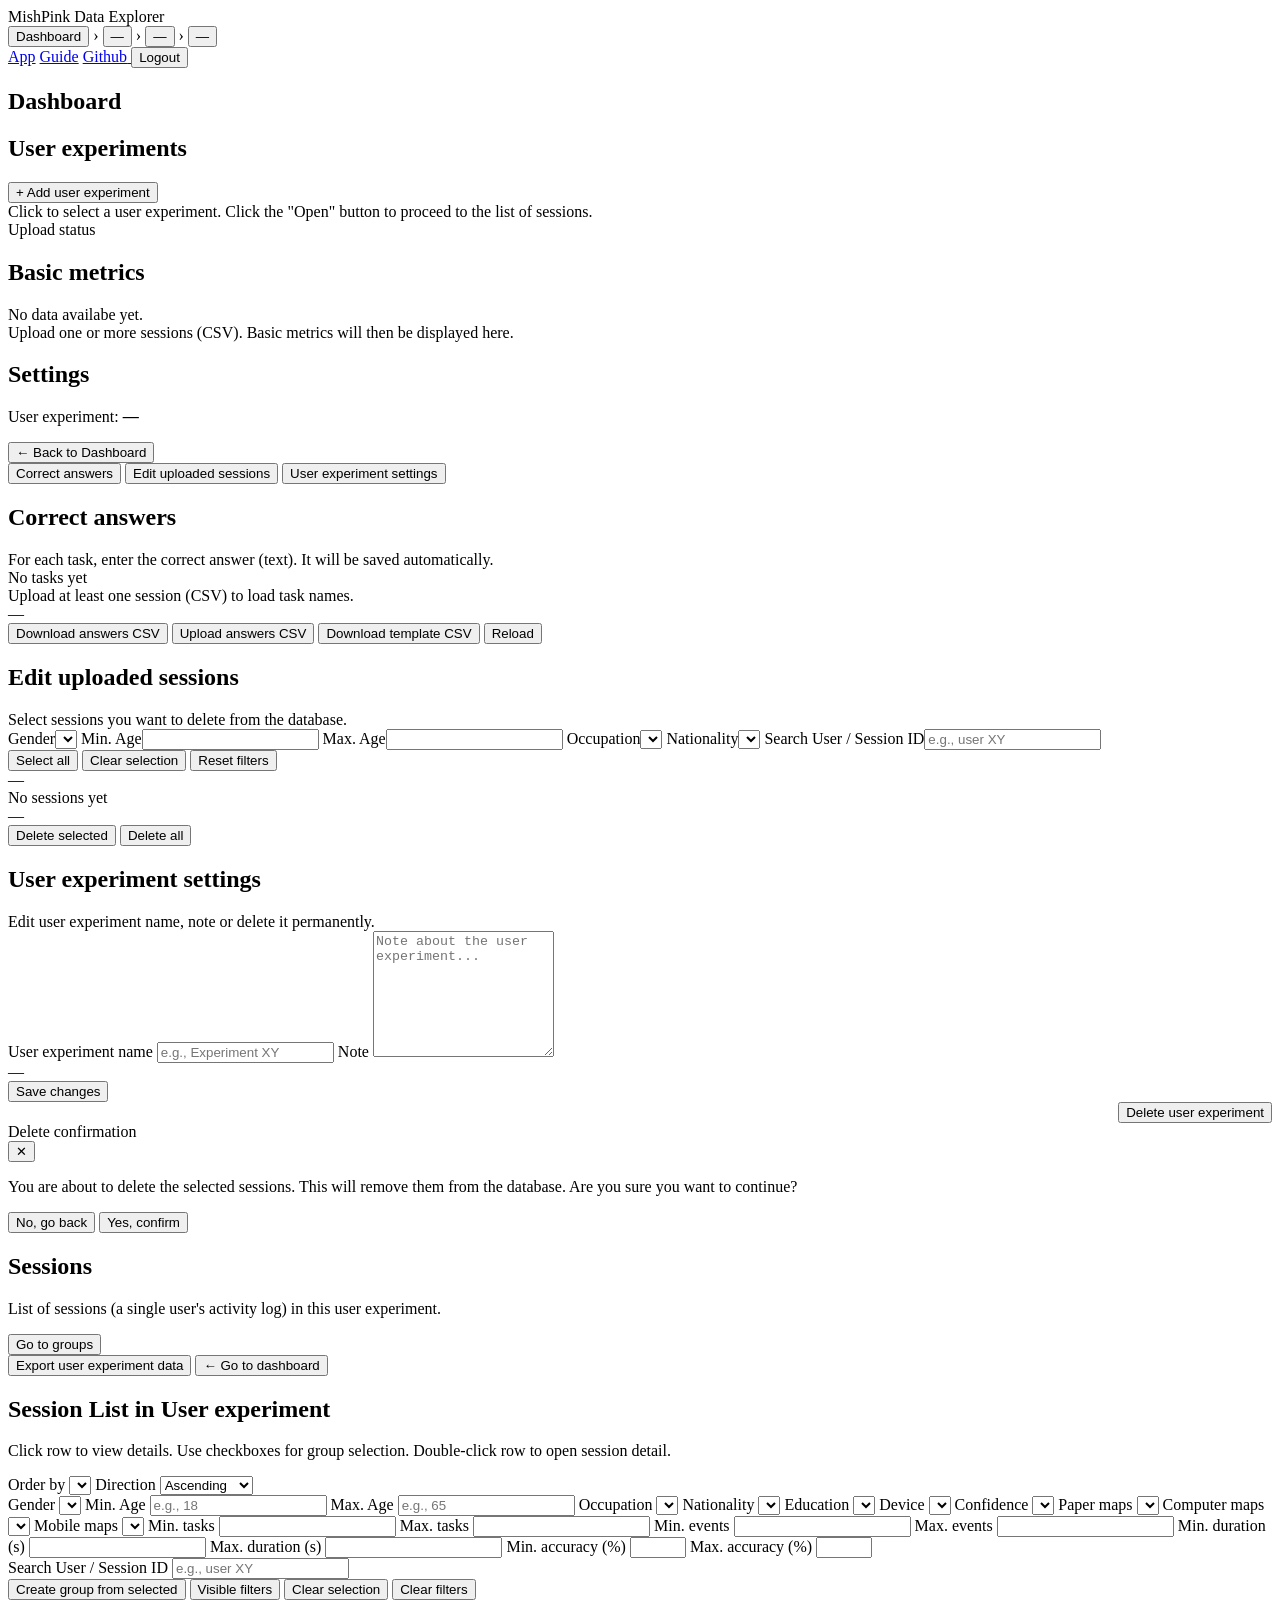
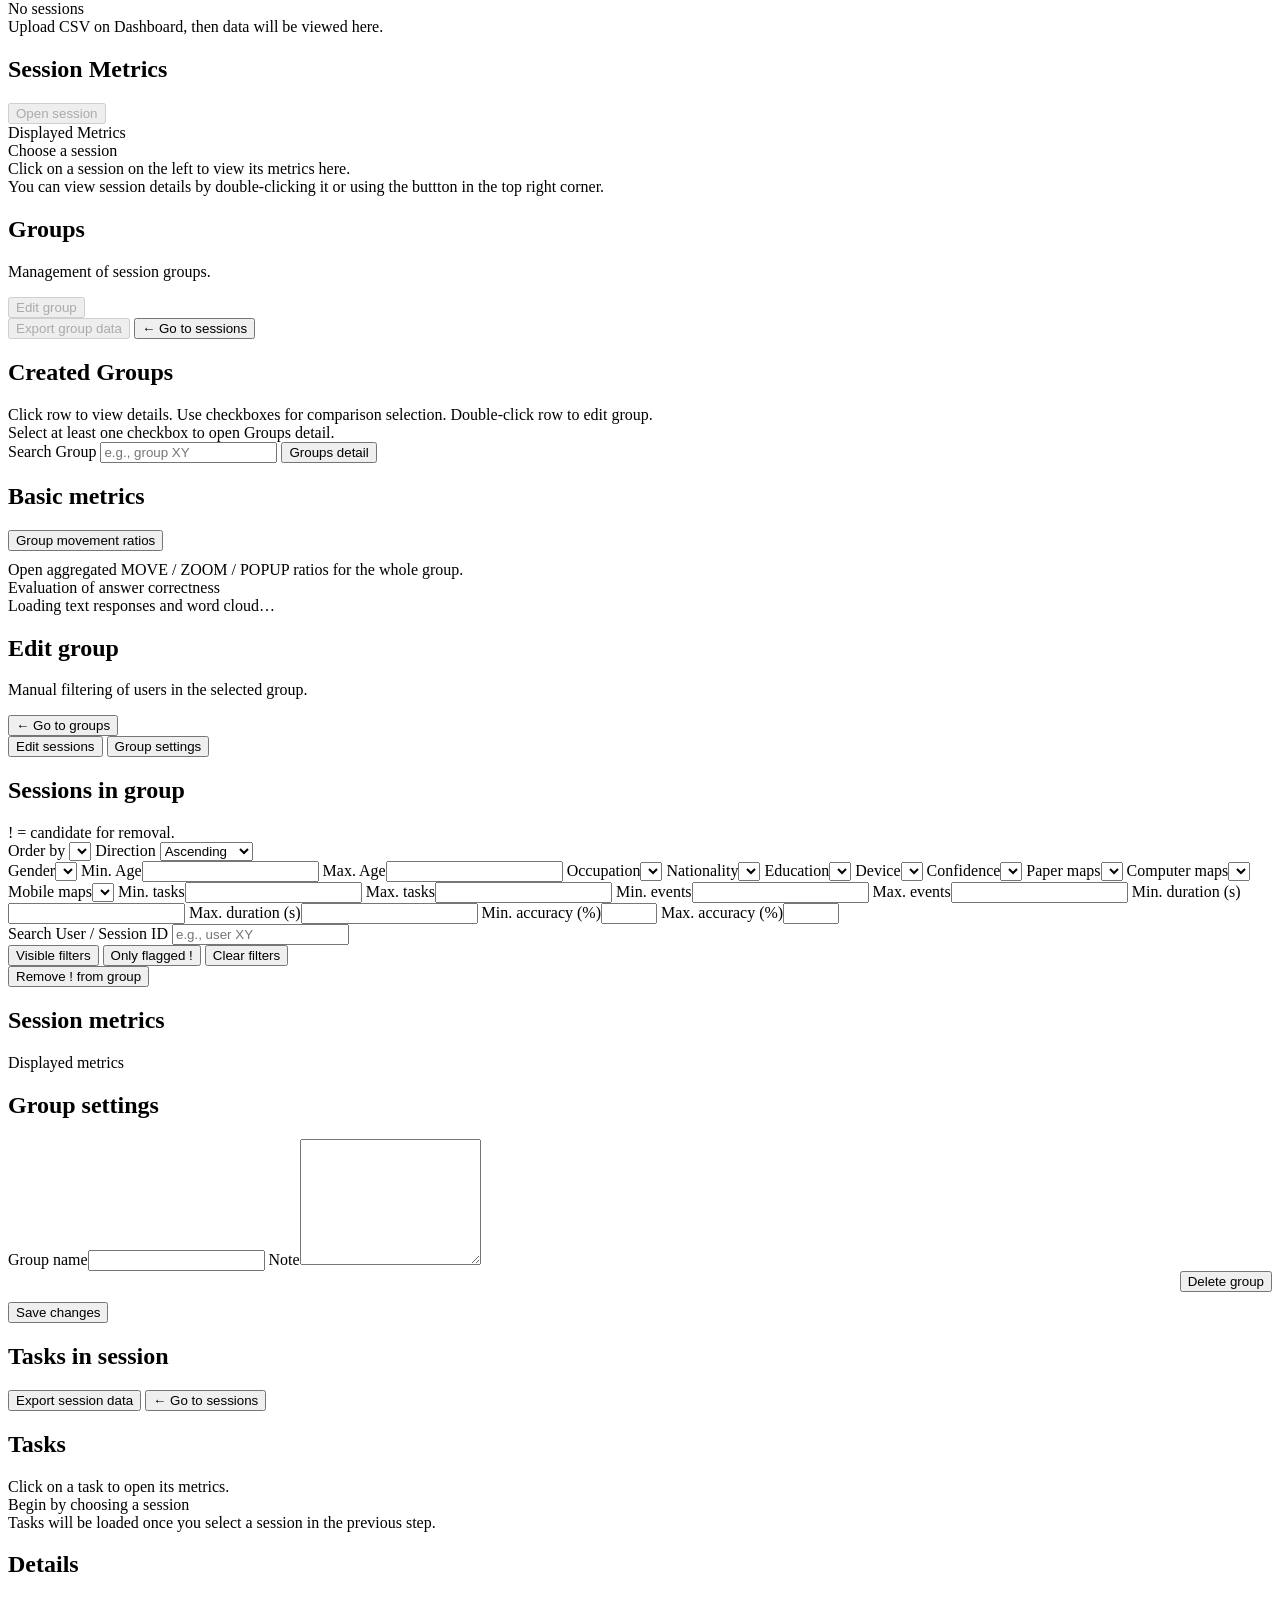
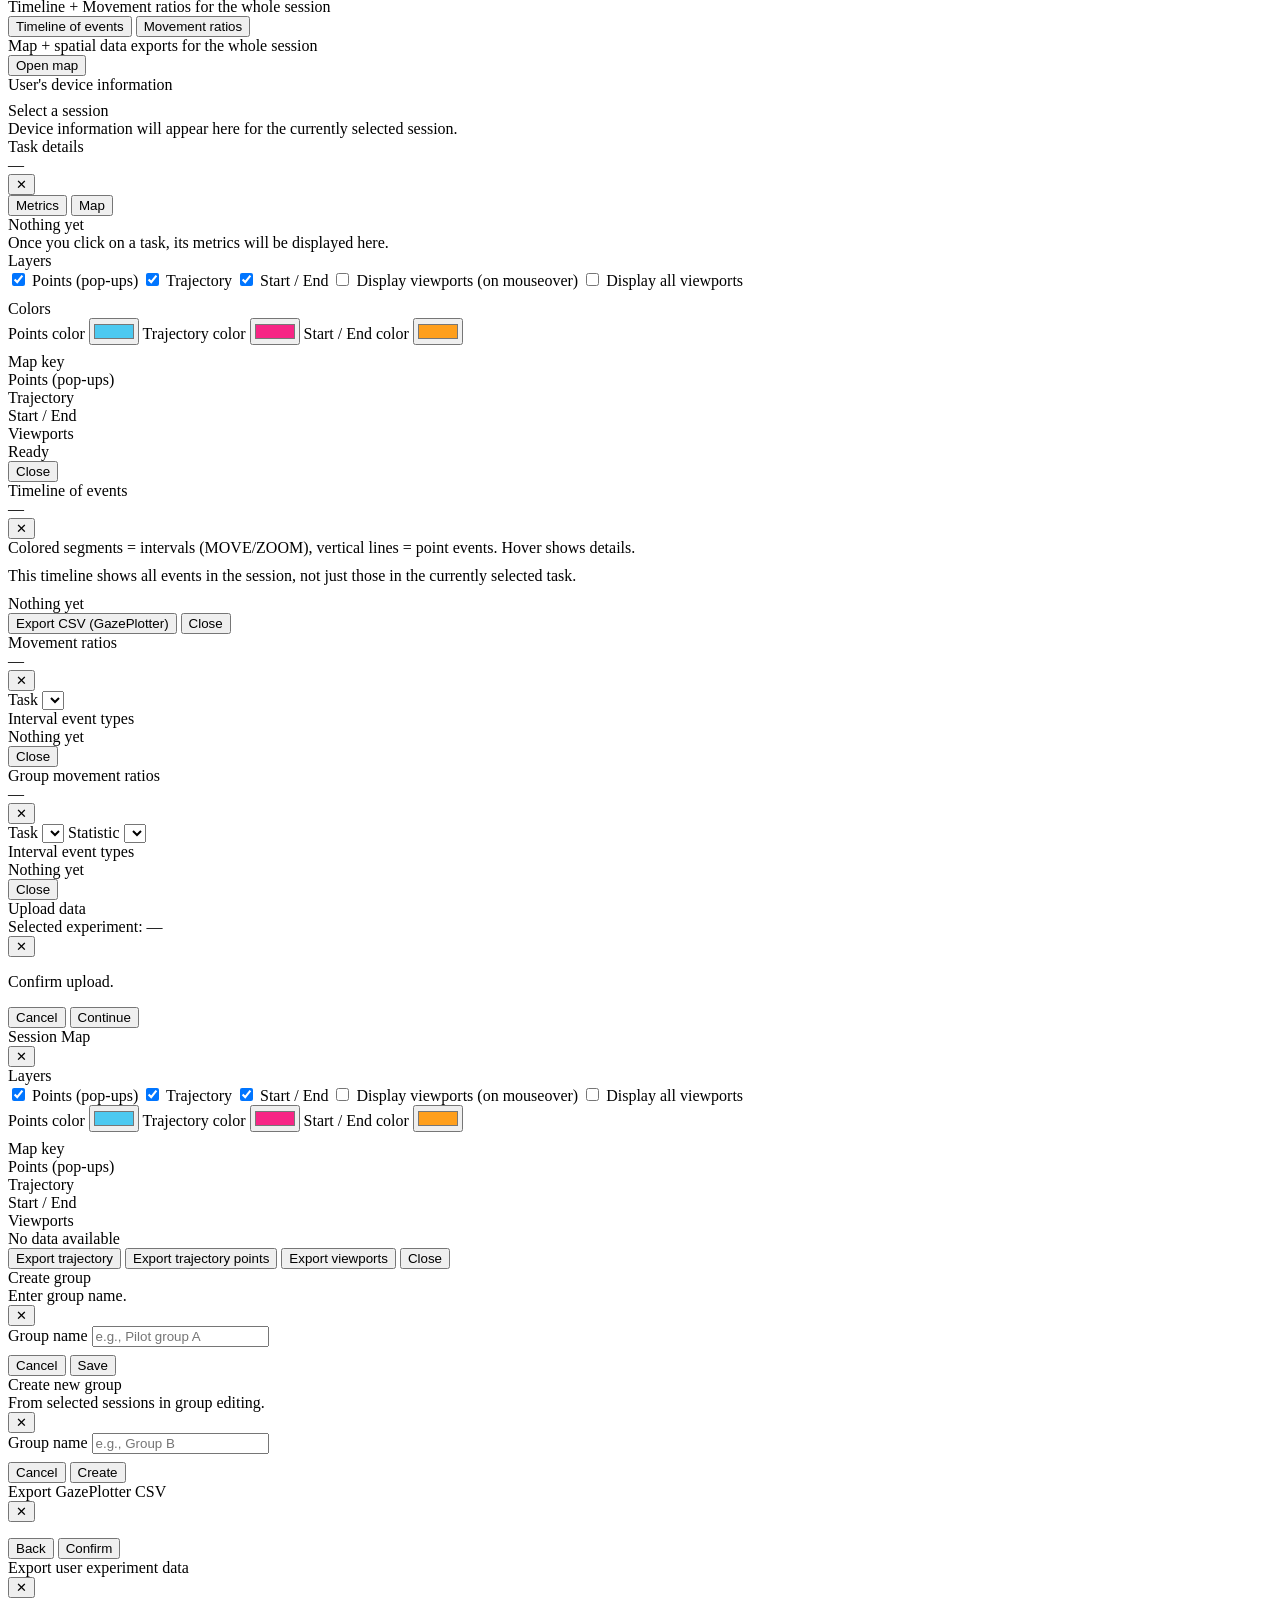
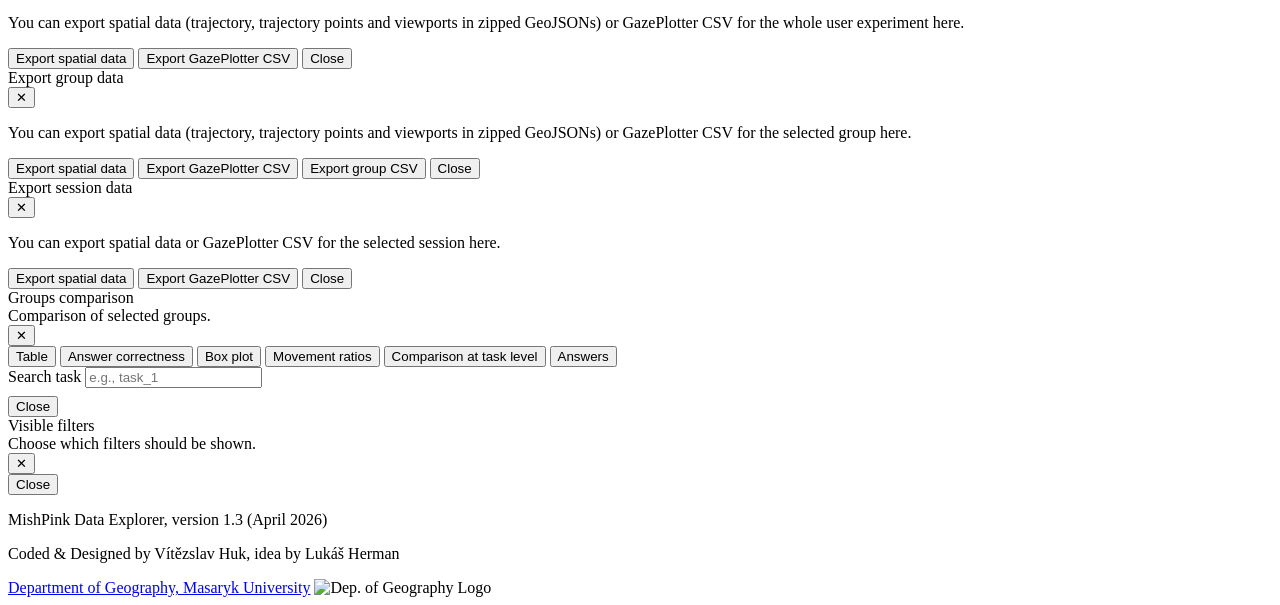
==== web/index.html @ 2d073a19 "`Added guide page and updated topbar links`" ====
<!doctype html>
<html lang="en">

<head>
  <meta charset="utf-8" />
  <meta name="viewport" content="width=device-width,initial-scale=1" />
  <title>MishPink Data Explorer</title>
  <link rel="stylesheet" href="/static/styles.css" />
  <link rel="stylesheet" href="https://unpkg.com/leaflet@1.9.4/dist/leaflet.css"
    integrity="sha256-p4NxAoJBhIIN+hmNHrzRCf9tD/miZyoHS5obTRR9BMY=" crossorigin="" />
</head>

<body>
  <div class="app">

    <!-- HEADER -->
    <header class="topbar">
      <div class="topbar-left">
        <div class="brand">
          <span class="brand-dot"></span>
          MishPink Data Explorer
        </div>

        <div class="breadcrumb" aria-label="Breadcrumb">
          <button class="crumb crumb-btn" id="crumb-root" type="button">Dashboard</button>
          <span class="crumb-sep hidden" id="crumb-test-sep">›</span>
          <button class="crumb crumb-btn hidden" id="crumb-test" type="button">—</button>
          <span class="crumb-sep hidden" id="crumb-section-sep">›</span>
          <button class="crumb crumb-btn hidden" id="crumb-section" type="button">—</button>
          <span class="crumb-sep hidden" id="crumb-detail-sep">›</span>
          <button class="crumb crumb-btn hidden" id="crumb-detail" type="button">—</button>
        </div>
      </div>

      <nav class="topbar-right" aria-label="Primary navigation">
        <a class="btn btn-ghost topbar-link is-active" href="/" aria-current="page">App</a>
        <a class="btn btn-ghost topbar-link" href="/guide/introduction">Guide</a>
        <a class="btn btn-ghost topbar-link topbar-github-link" href="https://github.com/" target="_blank" rel="noopener noreferrer" aria-label="Open GitHub">
          <img class="github-icon" src="/static/github-mark.png" alt="" aria-hidden="true" onerror="this.style.display='none'" />
          <span>Github</span>
        </a>
        <button class="btn btn-ghost" id="logoutBtn" type="button" data-tooltip="Log out of the application">
          Logout
        </button>
      </nav>
    </header>
    
    <div id="appMessage" class="app-message hidden" role="status" aria-live="polite"></div>

    <!-- MAIN -->
    <main class="main">

      <!-- PAGE 1: DASHBOARD -->
      <section class="page" id="view-dashboard">
        <div class="page-head">
          <div>
            <h1>Dashboard</h1>
            <p class="muted">
              
            </p>
          </div>
        </div>

        <div class="layout-2">
          <!-- LEFT: TEST LIST -->
          <section class="card dashboard-tests-card">
            <div class="card-head">
              <div class="row" style="align-items:center;">
                <h2>User experiments</h2>
                <button class="btn btn" id="addTestBtn" type="button" data-tooltip="Creates a new user experiment">+ Add user experiment</button>
              </div>
              <div class="muted small">Click to select a user experiment. Click the "Open" button to proceed to the list of sessions.</div>
            </div>

            <div class="list" id="testsList"></div>
            <input id="bulkCsvInput" type="file" accept=".csv" hidden />

            <div class="dashboard-status-divider" aria-hidden="true"></div>
            <div class="upload-status-block">
              <div class="muted small upload-status-title hidden" id="uploadStatusTitle">Upload status</div>
              <div id="uploadStatus" class="muted small hidden"></div>
            </div>
          </section>

          <!-- Basic metrics -->
          <section class="card">
            <div class="card-head">
              <h2>Basic metrics</h2>
              <div class="muted small">
              </div>
            </div>

            <div class="metrics" id="testAggMetrics">
              <div class="empty">
                <div class="empty-title">No data availabe yet.</div>
                <div class="muted small">
                  Upload one or more sessions (CSV). Basic metrics will then be displayed here.
                </div>
              </div>
            </div>
          </section>
        </div>
      </section>

      <!-- PAGE: SETTINGS -->
      <section class="page hidden" id="view-settings">
        <div class="page-head">
          <div>
            <h1>Settings</h1>
            <p class="muted">
              User experiment: <b id="settingsTestName">—</b>
            </p>
          </div>
          <div class="page-actions">
            <button class="btn btn-ghost" id="backFromSettingsBtn" type="button">← Back to Dashboard</button>
          </div>
        </div>

        <section class="card settings-card">
          <div class="tab-row" id="settingsTabs" role="tablist" aria-label="Nastavení testu">
            <button class="tab-btn is-active" type="button" role="tab" data-tab="answers" aria-selected="true" data-tooltip="Set correct answers for tasks in this experiment">Correct answers</button>
            <button class="tab-btn" type="button" role="tab" data-tab="sessions" aria-selected="false" data-tooltip="Edit sessions in this experiment">Edit uploaded sessions</button>
            <button class="tab-btn" type="button" role="tab" data-tab="user-test" aria-selected="false" data-tooltip="You can rename or delete the experiment here">User experiment settings</button>
          </div>

          <!-- TAB: CORRECT ANSWERS -->
          <section class="tab-panel settings-answers-panel" data-panel="answers">
            <div class="card-head">
              <h2>Correct answers</h2>
              <div class="muted small">
                For each task, enter the correct answer (text). It will be saved automatically.
              </div>
            </div>

          <div class="list" id="settingsTasksList">
              <div class="empty">
                <div class="empty-title">No tasks yet</div>
                <div class="muted small">Upload at least one session (CSV) to load task names.</div>
              </div>
            </div>

            <div class="card-foot foot-split">
              <div class="muted small" id="settingsStatus">—</div>
              <div class="row" style="gap:8px;">
                <button class="btn btn-ghost" id="settingsDownloadAnswersCsvBtn" type="button" data-tooltip="Download correct answers as a CSV file">Download answers CSV</button>
                <button class="btn btn-ghost" id="settingsUploadAnswersCsvBtn" type="button" data-tooltip="Upload correct answers from a CSV file">Upload answers CSV</button>
                <button class="btn btn-ghost" id="settingsDownloadTemplateCsvBtn" type="button" data-tooltip="Download a template CSV file for correct answers">Download template CSV</button>
                <button class="btn btn-ghost" id="settingsReloadBtn" type="button" data-tooltip="Reload correct answers">Reload</button>
              </div>
            </div>
            <input id="settingsAnswersCsvInput" type="file" accept=".csv" hidden />
          </section>
          
          <!-- TAB: UPLOADED SESSIONS -->
          <section class="tab-panel hidden settings-sessions-panel" data-panel="sessions">
            <div class="card-head">
              <h2>Edit uploaded sessions</h2>
              <div class="muted small">Select sessions you want to delete from the database.</div>
              <div class="filter-panel">
                <div class="filter-grid">
                  <label class="filter-field"><span>Gender</span><select id="settingsSessionFilterGender"></select></label>
                  <label class="filter-field"><span>Min. Age</span><input id="settingsSessionFilterAgeMin" type="number" inputmode="numeric" min="0" /></label>
                  <label class="filter-field"><span>Max. Age</span><input id="settingsSessionFilterAgeMax" type="number" inputmode="numeric" min="0" /></label>
                  <label class="filter-field"><span>Occupation</span><select id="settingsSessionFilterOccupation"></select></label>
                  <label class="filter-field"><span>Nationality</span><select id="settingsSessionFilterNationality"></select></label>
                  <label class="filter-field"><span>Search User / Session ID</span><input id="settingsSessionFilterUserId" type="text" placeholder="e.g., user XY" /></label>
                </div>
                <div class="filter-actions">
                  <button class="btn btn-ghost" id="settingsSelectAllFilteredBtn" type="button">Select all</button>
                  <button class="btn btn-ghost" id="settingsClearSelectionBtn" type="button">Clear selection</button>
                  <button class="btn btn-ghost" id="settingsClearFiltersBtn" type="button">Reset filters</button>
                </div>
                <div class="muted small" id="settingsSessionFilterSummary">—</div>
              </div>
            </div>

            <div class="list" id="settingsSessionsList">
              <div class="empty"><div class="empty-title">No sessions yet</div></div>
            </div>

            <div class="card-foot foot-split">
              <div class="muted small" id="settingsSessionStatus">—</div>
              <div class="row" style="gap:8px;">
                <button class="btn btn-danger" id="settingsDeleteSelectedBtn" type="button">Delete selected</button>
                <button class="btn btn-danger" id="settingsDeleteAllBtn" type="button">Delete all</button>
              </div>
            </div>
          </section>
          
          <!-- TAB: ACTUAL SETTINGS -->
          <section class="tab-panel hidden" data-panel="user-test">
            <div class="card-head">
              <h2>User experiment settings</h2>
              <div class="muted small">Edit user experiment name, note or delete it permanently.</div>
            </div>

            <div class="filter-panel">
              <label class="filter-field">
                <span>User experiment name</span>
                <input id="settingsUserTestNameInput" type="text" placeholder="e.g., Experiment XY" />
              </label>
              <label class="filter-field">
                <span>Note</span>
                <textarea id="settingsUserTestNoteInput" class="text-area-input" rows="8" placeholder="Note about the user experiment..."></textarea>
              </label>
            </div>

            <div class="card-foot foot-split">
              <div class="muted small" id="settingsUserTestStatus">—</div>
              <button class="btn" id="settingsSaveUserTestBtn" type="button">Save changes</button>
            </div>

            <div class="card-foot" style="display:flex; justify-content:flex-end;">
              <button class="btn btn-danger" id="settingsDeleteUserTestBtn" type="button" data-tooltip="Permanently deletes this experiment">Delete user experiment</button>
            </div>
          </section>

        </section>
      </section>
      
      <div class="modal hidden" id="settingsDeleteConfirmModal" role="dialog" aria-modal="true" aria-labelledby="settingsDeleteConfirmTitle">
        <div class="modal-backdrop" id="settingsDeleteConfirmBackdrop"></div>
        <div class="modal-card">
          <div class="modal-head">
            <div>
              <div class="modal-title" id="settingsDeleteConfirmTitle">Delete confirmation</div>
            </div>
            <button class="btn btn-ghost" id="settingsDeleteConfirmCloseBtn" type="button">✕</button>
          </div>
          <div class="modal-body">
            <p id="settingsDeleteConfirmText">You are about to delete the selected sessions. This will remove them from the database. Are you sure you want to continue?</p>
          </div>
          <div class="modal-foot">
            <button class="btn btn-ghost" id="settingsDeleteConfirmCancelBtn" type="button">No, go back</button>
            <button class="btn btn-danger" id="settingsDeleteConfirmOkBtn" type="button">Yes, confirm</button>
          </div>
        </div>
      </div>

      <!-- PAGE 2: SESSIONS -->
      <section class="page hidden" id="view-individual">
        <div class="page-head">
          <div>
            <h1>Sessions</h1>
            <p class="muted">
              List of sessions (a single user's activity log) in this user experiment.
            </p>
          </div>
          
          <div class="page-actions page-actions-split">
            <div class="page-actions-group page-actions-group-primary">
              <button class="btn" id="openGroupsBtn" type="button">Go to groups</button>
            </div>
            <div class="page-actions-group page-actions-group-ghost">
              <button class="btn btn-ghost" id="openTestExportModalBtn" type="button" data-tooltip="Export spatial data or GazePlotter CSV">Export user experiment data</button>
              <button class="btn btn-ghost" id="backToTestsBtn" type="button" data-tooltip="Back to dashboard">← Go to dashboard</button>
            </div> 
          </div>
        </div>

        <div class="layout-2">

          <!-- LEFT PANEL: SESSIONS LIST -->
          <section class="card">
            <div class="card-head">
              <h2>Session List in User experiment</h2>
              <p class="muted">Click row to view details. Use checkboxes for group selection. Double-click row to open session detail.</p>
              <div class="muted small"></div>
              <div class="filter-panel">
                <div class="filter-actions">
                  <label class="filter-field" style="min-width:240px;">
                    <span>Order by</span>
                    <select id="sessionSortKey"></select>
                  </label>
                  <label class="filter-field" style="min-width:140px;">
                    <span>Direction</span>
                    <select id="sessionSortDirection">
                      <option value="asc">Ascending</option>
                      <option value="desc">Descending</option>
                    </select>
                  </label>
                </div>
                <div class="filter-grid">
                  <label class="filter-field" data-filter-key="gender">
                    <span>Gender</span>
                    <select id="sessionFilterGender"></select>
                  </label>
                  <label class="filter-field" data-filter-key="ageMin">
                    <span>Min. Age</span>
                    <input id="sessionFilterAgeMin" type="number" inputmode="numeric" min="0" placeholder="e.g., 18" />
                  </label>
                  <label class="filter-field" data-filter-key="ageMax">
                    <span>Max. Age</span>
                    <input id="sessionFilterAgeMax" type="number" inputmode="numeric" min="0" placeholder="e.g., 65" />
                  </label>
                  <label class="filter-field" data-filter-key="occupation">
                    <span>Occupation</span>
                    <select id="sessionFilterOccupation"></select>
                  </label>
                  <label class="filter-field" data-filter-key="nationality">
                    <span>Nationality</span>
                    <select id="sessionFilterNationality"></select>
                  </label>
                  <label class="filter-field" data-filter-key="education">
                    <span>Education</span>
                    <select id="sessionFilterEducation"></select>
                  </label>
                  <label class="filter-field" data-filter-key="device">
                    <span>Device</span>
                    <select id="sessionFilterDevice"></select>
                  </label>
                  <label class="filter-field" data-filter-key="confidence">
                    <span>Confidence</span>
                    <select id="sessionFilterConfidence"></select>
                  </label>
                  <label class="filter-field" data-filter-key="paper_maps">
                    <span>Paper maps</span>
                    <select id="sessionFilterPaperMaps"></select>
                  </label>
                  <label class="filter-field" data-filter-key="computer_maps">
                    <span>Computer maps</span>
                    <select id="sessionFilterComputerMaps"></select>
                  </label>
                  <label class="filter-field" data-filter-key="mobile_maps">
                    <span>Mobile maps</span>
                    <select id="sessionFilterMobileMaps"></select>
                  </label>
                  <label class="filter-field" data-filter-key="tasksMin">
                    <span>Min. tasks</span>
                    <input id="sessionFilterTasksMin" type="number" min="0" inputmode="numeric" />
                  </label>
                  <label class="filter-field" data-filter-key="tasksMax">
                    <span>Max. tasks</span>
                    <input id="sessionFilterTasksMax" type="number" min="0" inputmode="numeric" />
                  </label>
                  <label class="filter-field" data-filter-key="eventsMin">
                    <span>Min. events</span>
                    <input id="sessionFilterEventsMin" type="number" min="0" inputmode="numeric" />
                  </label>
                  <label class="filter-field" data-filter-key="eventsMax">
                    <span>Max. events</span>
                    <input id="sessionFilterEventsMax" type="number" min="0" inputmode="numeric" />
                  </label>
                  <label class="filter-field" data-filter-key="durationMin">
                    <span>Min. duration (s)</span>
                    <input id="sessionFilterDurationMin" type="number" min="0" inputmode="numeric" />
                  </label>
                  <label class="filter-field" data-filter-key="durationMax">
                    <span>Max. duration (s)</span>
                    <input id="sessionFilterDurationMax" type="number" min="0" inputmode="numeric" />
                  </label>
                  <label class="filter-field" data-filter-key="accuracyMin">
                    <span>Min. accuracy (%)</span>
                    <input id="sessionFilterAccuracyMin" type="number" min="0" max="100" inputmode="numeric" />
                  </label>
                  <label class="filter-field" data-filter-key="accuracyMax">
                    <span>Max. accuracy (%)</span>
                    <input id="sessionFilterAccuracyMax" type="number" min="0" max="100" inputmode="numeric" />
                  </label>
                </div>
                <label class="filter-field filter-field-wide">
                  <span>Search User / Session ID</span>
                  <input id="sessionFilterUserId" type="search" placeholder="e.g., user XY" />
                </label>
                <div class="filter-actions">
                  <button class="btn" id="createGroupBtn" type="button" data-tooltip="Create a new group from sessions with checked checkbox">Create group from selected</button>
                  <button class="btn btn-ghost" id="sessionVisibleFiltersBtn" type="button" data-tooltip="Choose which filters you want to see">Visible filters</button>
                  <button class="btn btn-ghost" id="clearSessionSelectionBtn" type="button">Clear selection</button>
                  <button class="btn btn-ghost" id="clearSessionFiltersBtn" type="button">Clear filters</button>
                </div>
                <div class="muted small" id="sessionFilterSummary"></div>
              </div>
            </div>

            <div class="list" id="sessionsList">
              <div class="empty">
                <div class="empty-title">No sessions</div>
                <div class="muted small">Upload CSV on Dashboard, then data will be viewed here.</div>
              </div>
            </div>
          </section>

          <!-- RIGHT PANEL: SESSION METRICS -->
          <section class="card">
            <div class="card-head">
              <div class="row" style="align-items:center;">
                <h2>Session Metrics</h2>
                <button class="btn" id="openSessionBtn" type="button" disabled>Open session</button>
              </div>
              <div class="muted small"></div>
            </div>

            <div class="filter-field" id="sessionMetricsField">
              <span>Displayed Metrics</span>
              <div id="sessionMetricsPicker" class="chip-picker"></div>
            </div>

            <div class="metrics" id="sessionMetrics">
              <div class="empty">
                <div class="empty-title">Choose a session</div>
                <div class="muted small">Click on a session on the left to view its metrics here.</div>
              </div>
            </div>

            <div class="card-foot">
              <div class="muted small">You can view session details by double-clicking it or using the buttton in the top right corner.</div>
            </div>
          </section>

        </div>
      </section>

      <!-- PAGE: GROUPS -->
      <section class="page hidden" id="view-groups">
        <div class="page-head">
          <div>
            <h1>Groups</h1>
            <p class="muted">Management of session groups.</p>
          </div>

          <div class="page-actions page-actions-split">
            <div class="page-actions-group page-actions-group-primary">
              <button class="btn" id="editGroupBtn" type="button" disabled>Edit group</button>
            </div>
            <div class="page-actions-group page-actions-group-ghost">
              <button class="btn btn-ghost" id="openGroupExportModalBtn" type="button" disabled>Export group data</button>
              <button class="btn btn-ghost" id="backFromGroupsBtn" type="button">← Go to sessions</button>
            </div>
          </div>
        </div>

        <div class="layout-2">
          <section class="card">
            <div class="card-head">
              <h2>Created Groups</h2>
              <div class="muted">Click row to view details. Use checkboxes for comparison selection. Double-click row to edit group.</div>
              <div class="muted">Select at least one checkbox to open Groups detail.</div>
              <div class="row" style="align-items:end; gap:10px;">
                <label class="filter-field" style="flex:1; margin:0;">
                  <span>Search Group</span>
                  <input id="groupsSearchInput" type="search" placeholder="e.g., group XY" />
                </label>
                <button class="btn" id="openGroupsCompareBtn" type="button">Groups detail</button>
              </div>
            </div>
            <div class="list" id="groupsList"></div>
          </section>

          <section class="card">
            <div class="card-head">
              <h2>Basic metrics</h2>
              <div class="muted small"></div>
            </div>
            <div class="stack">
              <div class="placeholder-box hidden" id="groupUsersPanel">
                <div class="row" style="justify-content:space-between; align-items:center; margin-bottom:10px;">
                  <button class="btn btn" id="openGroupMovementRatiosBtn" type="button">Group movement ratios</button>
                </div>
                <div class="muted small">Open aggregated MOVE / ZOOM / POPUP ratios for the whole group.</div>
              </div>
              <div class="placeholder-box hidden" id="groupTimeStatsPanel"></div>
              <div class="placeholder-box hidden" id="groupCountsStatsPanel"></div>
              <div class="placeholder-box hidden" id="groupAnswersPanel">
                <div class="title">Evaluation of answer correctness</div>
                 <div class="muted small">Loading text responses and word cloud…</div>
              </div>
              <div class="placeholder-box hidden" id="groupSocioPanel"></div>
            </div>
          </section>
        </div>
      </section>
      
      <!-- PAGE: EDIT GROUP -->
      <section class="page hidden" id="view-group-edit">
        <div class="page-head">
          <div>
            <h1>Edit group</h1>
            <p class="muted" id="groupEditPageSubtitle">Manual filtering of users in the selected group.</p>
          </div>
          <div class="page-actions">
            <button class="btn btn-ghost" id="backFromGroupEditBtn" type="button">← Go to groups</button>
          </div>
        </div>

        <div class="tab-row" id="groupEditTabs" role="tablist" aria-label="Edit group" style="margin-bottom:12px;">
          <button class="tab-btn is-active" type="button" role="tab" data-tab="sessions">Edit sessions</button>
          <button class="tab-btn" type="button" role="tab" data-tab="settings">Group settings</button>
        </div>

        <!-- LEFT PANEL: SESSIONS LIST -->
        <section data-group-edit-panel="sessions">
          <div class="layout-2">
            <section class="card">
              <div class="card-head">
                <h2>Sessions in group</h2>
                <div class="muted small">! = candidate for removal.</div>
              </div>
              <div class="filter-panel">
                <div class="filter-actions">
                  <label class="filter-field" style="min-width:240px;">
                    <span>Order by</span>
                    <select id="groupEditSortKey"></select>
                  </label>
                  <label class="filter-field" style="min-width:140px;">
                    <span>Direction</span>
                    <select id="groupEditSortDirection">
                      <option value="asc">Ascending</option>
                      <option value="desc">Descending</option>
                    </select>
                  </label>
                </div>
                <div class="filter-grid">
                  <label class="filter-field" data-filter-key="gender"><span>Gender</span><select id="groupEditFilterGender"></select></label>
                  <label class="filter-field" data-filter-key="ageMin"><span>Min. Age</span><input id="groupEditFilterAgeMin" type="number" min="0" /></label>
                  <label class="filter-field" data-filter-key="ageMax"><span>Max. Age</span><input id="groupEditFilterAgeMax" type="number" min="0" /></label>
                  <label class="filter-field" data-filter-key="occupation"><span>Occupation</span><select id="groupEditFilterOccupation"></select></label>
                  <label class="filter-field" data-filter-key="nationality"><span>Nationality</span><select id="groupEditFilterNationality"></select></label>
                  <label class="filter-field" data-filter-key="education"><span>Education</span><select id="groupEditFilterEducation"></select></label>
                  <label class="filter-field" data-filter-key="device"><span>Device</span><select id="groupEditFilterDevice"></select></label>
                  <label class="filter-field" data-filter-key="confidence"><span>Confidence</span><select id="groupEditFilterConfidence"></select></label>
                  <label class="filter-field" data-filter-key="paper_maps"><span>Paper maps</span><select id="groupEditFilterPaperMaps"></select></label>
                  <label class="filter-field" data-filter-key="computer_maps"><span>Computer maps</span><select id="groupEditFilterComputerMaps"></select></label>
                  <label class="filter-field" data-filter-key="mobile_maps"><span>Mobile maps</span><select id="groupEditFilterMobileMaps"></select></label>
                  <label class="filter-field" data-filter-key="tasksMin"><span>Min. tasks</span><input id="groupEditFilterTasksMin" type="number" min="0" /></label>
                  <label class="filter-field" data-filter-key="tasksMax"><span>Max. tasks</span><input id="groupEditFilterTasksMax" type="number" min="0" /></label>
                  <label class="filter-field" data-filter-key="eventsMin"><span>Min. events</span><input id="groupEditFilterEventsMin" type="number" min="0" /></label>
                  <label class="filter-field" data-filter-key="eventsMax"><span>Max. events</span><input id="groupEditFilterEventsMax" type="number" min="0" /></label>
                  <label class="filter-field" data-filter-key="durationMin"><span>Min. duration (s)</span><input id="groupEditFilterDurationMin" type="number" min="0" /></label>
                  <label class="filter-field" data-filter-key="durationMax"><span>Max. duration (s)</span><input id="groupEditFilterDurationMax" type="number" min="0" /></label>
                  <label class="filter-field" data-filter-key="accuracyMin"><span>Min. accuracy (%)</span><input id="groupEditFilterAccuracyMin" type="number" min="0" max="100" /></label>
                  <label class="filter-field" data-filter-key="accuracyMax"><span>Max. accuracy (%)</span><input id="groupEditFilterAccuracyMax" type="number" min="0" max="100" /></label>
                </div>
                <label class="filter-field filter-field-wide">
                  <span>Search User / Session ID</span>
                  <input id="groupEditSearchInput" type="search" placeholder="e.g., user XY" />
                </label>
                <div class="filter-actions">
                  <button class="btn btn-ghost" id="groupEditVisibleFiltersBtn" type="button" data-tooltip="Choose which filters you want to see">Visible filters</button>
                  <button class="btn btn-ghost" id="groupEditOnlyFlaggedBtn" type="button" aria-pressed="false">Only flagged !</button>
                  <button class="btn btn-ghost" id="groupEditClearFiltersBtn" type="button">Clear filters</button>
                </div>
                <div class="muted small" id="groupEditSummary"></div>
              </div>
              <div class="list" id="groupEditSessionsList"></div>
              <div class="card-foot foot-split">
                <button class="btn btn-danger" id="groupEditDeleteFlaggedBtn" type="button">Remove ! from group</button>
              </div>
            </section>

            <!-- RIGHT PANEL: SESSION METRICS -->
            <section class="card">
              <div class="card-head">
                <h2>Session metrics</h2>
                <div class="muted small"></div>
              </div>
              <div class="filter-field" id="groupEditMetricsField">
                <span>Displayed metrics</span>
                <div id="groupEditMetricsPicker" class="chip-picker"></div>
              </div>
              <div class="metrics" id="groupEditSessionMetrics"></div>
            </section>
          </div>
        </section>

        <!-- TAB: GROUP SETTINGS -->
        <section class="hidden" data-group-edit-panel="settings">
          <section class="card">
            <div class="card-head"><h2>Group settings</h2></div>
            <div class="filter-panel">
              <label class="filter-field"><span>Group name</span><input id="groupEditNameInput" type="text" /></label>
              <label class="filter-field"><span>Note</span><textarea id="groupEditNoteInput" class="text-area-input" rows="8"></textarea></label>
              <div style="display:flex; justify-content:flex-end;"><button class="btn btn-danger" id="deleteGroupBtn" type="button">Delete group</button></div>
            </div>
          </section>
        </section>
        <div class="row" style="justify-content:space-between; margin-top:10px;">
          <div class="muted small" id="groupEditStatus"></div>
          <button class="btn" id="saveGroupEditBtn" type="button">Save changes</button>
        </div>
      </section>

      <!-- PAGE: TASKS IN SESSION (INDIVIDUAL SESSION) -->
      <section class="page hidden" id="view-group">
        <div class="page-head">
          <div>
            <h1>Tasks in session</h1>
            <p class="muted">
            <p class="muted" id="tasksInSessionSubtitle"></p>
            </p>
          </div>

          <div class="page-actions">
            <button class="btn btn-ghost" id="openSessionExportModalBtn" type="button">Export session data</button>
            <button class="btn btn-ghost" id="backToSessionsBtn" type="button">← Go to sessions</button>
          </div>
        </div>

        <div class="layout-2">

          <!-- LEFT PANEL: TASKS -->
          <section class="card">
            <div class="card-head">
              <h2>Tasks</h2>
              <div class="muted small">Click on a task to open its metrics.</div>
            </div>

            <div class="list" id="tasksList">
              <div class="empty">
                <div class="empty-title">Begin by choosing a session</div>
                <div class="muted small">Tasks will be loaded once you select a session in the previous step.</div>
              </div>
            </div>
          </section>

          <!-- RIGHT PANEL: VISUALIZATIONS -->
          <section class="card">
            <div class="card-head">
              <h2>Details</h2>
              <div class="muted small"></div>
            </div>

            <div class="stack">
              <div class="placeholder-box">
                <div class="row" style="justify-content:space-between; align-items:center; gap:12px;">
                  <div class="muted small">Timeline + Movement ratios for the whole session</div>
                  <div class="row" style="gap:8px; flex-wrap:wrap;">
                    <button class="btn" id="openTimelineBtn" type="button">Timeline of events</button>
                    <button class="btn" id="openIntervalRatiosBtn" type="button">Movement ratios</button>
                  </div>
                </div>
              </div>

              <div class="placeholder-box">
                <div class="row" style="justify-content:space-between; align-items:center; gap:12px; flex-wrap:wrap;">
                  <div class="muted small">Map + spatial data exports for the whole session</div>
                  <button class="btn" id="openMapModalBtn" type="button">Open map</button>
                </div>
              </div>
              <div class="placeholder-box">
                <div class="row" style="justify-content:space-between; align-items:center; gap:12px; margin-bottom:8px;">
                  <div class="title">User's device information</div>
                </div>
                <div id="sessionDeviceInfoPanel" class="metrics">
                  <div class="empty">
                    <div class="empty-title">Select a session</div>
                    <div class="muted small">Device information will appear here for the currently selected session.</div>
                  </div>
                </div>
              </div>
            </div>
          </section>
        </div>
      </section>

    </main>

    <!-- TASK METRICS MODAL (pop-up) -->
    <div class="modal hidden" id="taskMetricsModal" role="dialog" aria-modal="true" aria-labelledby="taskModalTitle">
      <div class="modal-backdrop"></div>

      <div class="modal-card task-modal-card" id="taskMetricsModalCard">
        <div class="modal-head">
          <div>
            <div class="modal-title" id="taskModalTitle">Task details</div>
            <div class="muted small" id="taskModalSubtitle">—</div>
          </div>
          <button class="icon-btn" id="closeTaskModalBtn" type="button" aria-label="Close">✕</button>
        </div>

        <div class="modal-body">
          <div class="tab-row" id="taskModalTabs" role="tablist" aria-label="Task details">
            <button class="tab-btn is-active" type="button" role="tab" data-tab="metrics" aria-selected="true">Metrics</button>
            <button class="tab-btn" type="button" role="tab" data-tab="map" aria-selected="false">Map</button>
          </div>

          <section class="tab-panel" data-panel="metrics">
            <div class="metrics" id="taskModalMetrics">
              <div class="empty">
                <div class="empty-title">Nothing yet</div>
                <div class="muted small">Once you click on a task, its metrics will be displayed here.</div>
              </div>
            </div>
          </section>

          <section class="tab-panel hidden" data-panel="map">
            <div class="map-layout">
              <section class="map-sidebar">
                <div class="map-panel-title">Layers</div>

                <div class="map-option-grid">
                  <label class="map-option-row" for="taskMapShowPoints">
                    <input id="taskMapShowPoints" type="checkbox" checked />
                    <span>Points (pop-ups)</span>
                  </label>
                  <label class="map-option-row" for="taskMapShowTrajectory">
                    <input id="taskMapShowTrajectory" type="checkbox" checked />
                    <span>Trajectory</span>
                  </label>
                  <label class="map-option-row" for="taskMapShowEndpoints">
                    <input id="taskMapShowEndpoints" type="checkbox" checked />
                    <span>Start / End</span>
                  </label>
                  <label class="map-option-row" for="taskMapShowViewportRects">
                    <input id="taskMapShowViewportRects" type="checkbox" />
                    <span>Display viewports (on mouseover)</span>
                  </label>
                  <label class="map-option-row" for="taskMapShowAllViewportRects">
                    <input id="taskMapShowAllViewportRects" type="checkbox" />
                    <span>Display all viewports</span>
                  </label>
                </div>

                <div class="map-panel-title" style="margin-top:10px;">Colors</div>
                <div class="map-option-grid">
                  <label class="filter-field" for="taskMapPointsColorInput">
                    <span>Points color</span>
                    <input id="taskMapPointsColorInput" type="color" value="#4cc9f0" />
                  </label>
                  <label class="filter-field" for="taskMapLineColorInput">
                    <span>Trajectory color</span>
                    <input id="taskMapLineColorInput" type="color" value="#f72585" />
                  </label>
                  <label class="filter-field" for="taskMapEndpointColorInput">
                    <span>Start / End color</span>
                    <input id="taskMapEndpointColorInput" type="color" value="#ff9f1c" />
                  </label>
                </div>

                <div class="map-panel-title" style="margin-top:8px;">Map key</div>
                <div class="map-legend" id="taskMapLegend">
                  <div class="map-legend-row">
                    <span class="map-legend-swatch" id="taskMapLegendPointSwatch"></span>
                    <span>Points (pop-ups)</span>
                  </div>
                  <div class="map-legend-row">
                    <span class="map-legend-line" id="taskMapLegendLineSwatch"></span>
                    <span>Trajectory</span>
                  </div>
                  <div class="map-legend-row">
                    <span class="map-legend-swatch map-legend-swatch-endpoint" id="taskMapLegendEndpointSwatch"></span>
                    <span>Start / End</span>
                  </div>
                  <div class="map-legend-row">
                    <span class="map-legend-swatch" id="taskMapLegendViewportSwatch" style="background:#ff7800;"></span>
                    <span>Viewports</span>
                  </div>
                </div>

                <div class="empty" id="taskMapDataPlaceholder">
                  <div class="empty-title">Ready</div>
                  <div class="muted small"></div>
                </div>
              </section>

              <section class="map-canvas-wrap">
                <div id="taskLeafletMap" class="leaflet-map-canvas" aria-label="Interactive task map"></div>
              </section>
            </div>
          </section>
        </div>

        <div class="modal-foot">
          <button class="btn btn-ghost" id="closeTaskModalBtn2" type="button">Close</button>
        </div>
      </div>
    </div>

    <!-- RIGHT PANEL: SESSION METRICS -->
    <div class="modal hidden" id="timelineModal" role="dialog" aria-modal="true" aria-labelledby="timelineModalTitle">
      <div class="modal-backdrop" id="timelineModalBackdrop"></div>

      <div class="modal-card" style="width:min(1200px, 94vw);">
        <div class="modal-head">
          <div>
            <div class="modal-title" id="timelineModalTitle">Timeline of events</div>
            <div class="muted small" id="timelineModalSubtitle">—</div>
          </div>
          <button class="icon-btn" id="closeTimelineBtn" type="button" aria-label="Close">✕</button>
        </div>

        <div class="modal-body">
          <div class="muted small" style="margin-bottom:10px;">
            Colored segments = intervals (MOVE/ZOOM), vertical lines = point events. Hover shows details.
          </div>
          <div class="muted small" style="margin-bottom:10px;">
            This timeline shows all events in the session, not just those in the currently selected task.
          </div>

          <div id="timelineContent">
            <div class="empty">
              <div class="empty-title">Nothing yet</div>
              <div class="muted small"></div>
            </div>
          </div>
        </div>

        <div class="modal-foot">
          <button class="btn" id="exportTimelineCsvBtn" type="button">Export CSV (GazePlotter)</button>
          <button class="btn btn-ghost" id="closeTimelineBtn2" type="button">Close</button>
        </div>
      </div>
    </div>

    <!-- RATIOS MODAL -->
    <div class="modal hidden" id="intervalRatiosModal" role="dialog" aria-modal="true" aria-labelledby="intervalRatiosModalTitle">
      <div class="modal-backdrop" id="intervalRatiosModalBackdrop"></div>

      <div class="modal-card" style="width:min(980px, 94vw);">
        <div class="modal-head">
          <div>
            <div class="modal-title" id="intervalRatiosModalTitle">Movement ratios</div>
            <div class="muted small" id="intervalRatiosModalSubtitle">—</div>
          </div>
          <button class="icon-btn" id="closeIntervalRatiosBtn" type="button" aria-label="Close">✕</button>
        </div>

        <div class="modal-body">
          <div class="interval-ratios-controls">
            <label class="filter-field" for="intervalRatiosTaskSelect">
              <span>Task</span>
              <select id="intervalRatiosTaskSelect"></select>
            </label>
            <div class="filter-field">
              <span>Interval event types</span>
              <div class="interval-ratios-toggle-list" id="intervalRatiosEventToggles"></div>
            </div>
          </div>

          <div id="intervalRatiosContent">
            <div class="empty">
              <div class="empty-title">Nothing yet</div>
              <div class="muted small"></div>
            </div>
          </div>
        </div>

        <div class="modal-foot">
          <button class="btn btn-ghost" id="closeIntervalRatiosBtn2" type="button">Close</button>
        </div>
      </div>
    </div>

    <!-- GROUP RATIOS MODAL -->
    <div class="modal hidden" id="groupMovementRatiosModal" role="dialog" aria-modal="true" aria-labelledby="groupMovementRatiosModalTitle">
      <div class="modal-backdrop" id="groupMovementRatiosModalBackdrop"></div>

      <div class="modal-card" style="width:min(980px, 94vw);">
        <div class="modal-head">
          <div>
            <div class="modal-title" id="groupMovementRatiosModalTitle">Group movement ratios</div>
            <div class="muted small" id="groupMovementRatiosModalSubtitle">—</div>
          </div>
          <button class="icon-btn" id="closeGroupMovementRatiosBtn" type="button" aria-label="Close">✕</button>
        </div>

        <div class="modal-body">
          <div class="interval-ratios-controls interval-ratios-controls--group">
            <label class="filter-field" for="groupMovementRatiosTaskSelect">
              <span>Task</span>
              <select id="groupMovementRatiosTaskSelect"></select>
            </label>
            <label class="filter-field" for="groupMovementRatiosStatisticSelect">
              <span>Statistic</span>
              <select id="groupMovementRatiosStatisticSelect"></select>
            </label>
            <div class="filter-field">
              <span>Interval event types</span>
              <div class="interval-ratios-toggle-list" id="groupMovementRatiosEventToggles"></div>
            </div>
          </div>

          <div id="groupMovementRatiosContent">
            <div class="empty">
              <div class="empty-title">Nothing yet</div>
              <div class="muted small"></div>
            </div>
          </div>
        </div>

        <div class="modal-foot">
          <button class="btn btn-ghost" id="closeGroupMovementRatiosBtn2" type="button">Close</button>
        </div>
      </div>
    </div>

    <!-- UPLOAD MODAL -->
    <div class="modal hidden" id="uploadTestModal" role="dialog" aria-modal="true" aria-labelledby="uploadTestTitle">
      <div class="modal-backdrop" id="uploadTestModalBackdrop"></div>

      <div class="modal-card">
        <div class="modal-head">
          <div>
            <div class="modal-title" id="uploadTestTitle">Upload data</div>
            <div class="muted small" id="uploadTestSubtitle">Selected experiment: —</div>
          </div>
          <button class="icon-btn" id="closeUploadTestBtn" type="button" aria-label="Close">✕</button>
        </div>

        <div class="modal-body">
          <p class="muted" id="uploadTestMessage">
            Confirm upload.
          </p>
        </div>

        <div class="modal-foot">
          <button class="btn btn-ghost" id="cancelUploadTestBtn" type="button">Cancel</button>
          <button class="btn" id="confirmUploadTestBtn" type="button">Continue</button>
        </div>
      </div>
    </div>
  </div>

  <!-- SESSION MAP MODAL -->
  <div class="modal hidden" id="sessionMapModal" role="dialog" aria-modal="true" aria-labelledby="sessionMapModalTitle">
    <div class="modal-backdrop" id="sessionMapModalBackdrop"></div>
    <div class="modal-card map-modal-card">
      <div class="modal-head">
        <div>
          <div class="modal-title" id="sessionMapModalTitle">Session Map</div>
          <div class="muted small" id="sessionMapModalSubtitle"></div>
        </div>
        <button class="icon-btn" id="closeSessionMapBtn" type="button" aria-label="Close">✕</button>
      </div>

      <div class="modal-body map-modal-body">
        <div class="map-layout">
          <section class="map-sidebar">
            <div class="map-panel-title">Layers</div>

            <div class="map-option-grid">
              <label class="map-option-row" for="mapShowPoints">
                <input id="mapShowPoints" type="checkbox" checked />
                <span>Points (pop-ups)</span>
              </label>
              <label class="map-option-row" for="mapShowTrajectory">
                <input id="mapShowTrajectory" type="checkbox" checked />
                <span>Trajectory</span>
              </label>
              <label class="map-option-row" for="mapShowEndpoints">
                <input id="mapShowEndpoints" type="checkbox" checked />
                <span>Start / End</span>
              </label>
              <label class="map-option-row" for="mapShowViewportRects">
                <input id="mapShowViewportRects" type="checkbox" />
                <span>Display viewports (on mouseover)</span>
              </label>
              <label class="map-option-row" for="mapShowAllViewportRects">
                <input id="mapShowAllViewportRects" type="checkbox" />
                <span>Display all viewports</span>
              </label>
            </div>

            <div class="map-option-grid">
              <label class="filter-field" for="mapPointsColorInput">
                <span>Points color</span>
                <input id="mapPointsColorInput" type="color" value="#4cc9f0" />
              </label>
              <label class="filter-field" for="mapLineColorInput">
                <span>Trajectory color</span>
                <input id="mapLineColorInput" type="color" value="#f72585" />
              </label>
              <label class="filter-field" for="mapEndpointColorInput">
                <span>Start / End color</span>
                <input id="mapEndpointColorInput" type="color" value="#ff9f1c" />
              </label>
            </div>

            <div class="map-panel-title" style="margin-top:8px;">Map key</div>
            <div class="map-legend" id="sessionMapLegend">
              <div class="map-legend-row">
                <span class="map-legend-swatch" id="mapLegendPointSwatch"></span>
                <span>Points (pop-ups)</span>
              </div>
              <div class="map-legend-row">
                <span class="map-legend-line" id="mapLegendLineSwatch"></span>
                <span>Trajectory</span>
              </div>
              <div class="map-legend-row">
                <span class="map-legend-swatch map-legend-swatch-endpoint" id="mapLegendEndpointSwatch"></span>
                <span>Start / End</span>
              </div>
              <div class="map-legend-row">
                <span class="map-legend-swatch" id="mapLegendViewportSwatch" style="background:#ff7800;"></span>
                <span>Viewports</span>
              </div>
            </div>

            <div class="empty" id="mapDataPlaceholder">
              <div class="empty-title">No data available</div>
              <div class="muted small"></div>
            </div>
          </section>

          <section class="map-canvas-wrap">
            <div id="sessionLeafletMap" class="leaflet-map-canvas" aria-label="Interactive session map"></div>
          </section>
        </div>
      </div>

      <div class="modal-foot modal-foot-session-map">
        <button class="btn btn-ghost" id="exportSessionTrajectoryBtn" type="button">Export trajectory</button>
        <button class="btn btn-ghost" id="exportSessionTrajectoryPointsBtn" type="button">Export trajectory points</button>
        <button class="btn btn-ghost" id="exportSessionViewportsBtn" type="button">Export viewports</button>
        <button class="btn btn-ghost" id="closeSessionMapBtn2" type="button">Close</button>
      </div>
    </div>
  </div>

  <!-- CREATE GROUP MODAL -->
  <div class="modal hidden" id="groupCreateModal" role="dialog" aria-modal="true" aria-labelledby="groupCreateTitle">
    <div class="modal-backdrop" id="groupCreateBackdrop"></div>
    <div class="modal-card">
      <div class="modal-head">
        <div>
          <div class="modal-title" id="groupCreateTitle">Create group</div>
          <div class="muted small">Enter group name.</div>
        </div>
        <button class="icon-btn" id="closeGroupCreateBtn" type="button" aria-label="Close">✕</button>
      </div>
      <div class="modal-body">
        <label class="filter-field">
          <span>Group name</span>
          <input id="groupNameInput" type="text" placeholder="e.g., Pilot group A" />
        </label>
        <div class="muted small" id="groupCreateStatus" style="margin-top:8px;"></div>
      </div>
      <div class="modal-foot">
        <button class="btn btn-ghost" id="cancelGroupCreateBtn" type="button">Cancel</button>
        <button class="btn" id="saveGroupBtn" type="button">Save</button>
      </div>
    </div>
  </div>

  <div class="modal hidden" id="groupSplitModal" role="dialog" aria-modal="true" aria-labelledby="groupSplitTitle">
    <div class="modal-backdrop" id="groupSplitBackdrop"></div>
    <div class="modal-card">
      <div class="modal-head">
        <div>
          <div class="modal-title" id="groupSplitTitle">Create new group</div>
          <div class="muted small" id="groupSplitSubtitle">From selected sessions in group editing.</div>
        </div>
        <button class="icon-btn" id="closeGroupSplitBtn" type="button" aria-label="Close">✕</button>
      </div>
      <div class="modal-body">
        <label class="filter-field">
          <span>Group name</span>
          <input id="groupSplitNameInput" type="text" placeholder="e.g., Group B" />
        </label>
        <div class="muted small" id="groupSplitStatus" style="margin-top:8px;"></div>
      </div>
      <div class="modal-foot">
        <button class="btn btn-ghost" id="cancelGroupSplitBtn" type="button">Cancel</button>
        <button class="btn" id="confirmGroupSplitBtn" type="button">Create</button>
      </div>
    </div>
  </div>

  <!-- EXPORT MODALS -->
  <div class="modal hidden" id="gazeplotterExportConfirmModal" role="dialog" aria-modal="true" aria-labelledby="gazeplotterExportConfirmTitle">
    <div class="modal-backdrop" id="gazeplotterExportConfirmBackdrop"></div>
    <div class="modal-card">
      <div class="modal-head">
        <div>
          <div class="modal-title" id="gazeplotterExportConfirmTitle">Export GazePlotter CSV</div>
        </div>
        <button class="btn btn-ghost" id="gazeplotterExportConfirmCloseBtn" type="button">✕</button>
      </div>
      <div class="modal-body">
        <p id="gazeplotterExportConfirmText"></p>
      </div>
      <div class="modal-foot">
        <button class="btn btn-ghost" id="gazeplotterExportConfirmBackBtn" type="button">Back</button>
        <button class="btn" id="gazeplotterExportConfirmRunBtn" type="button">Confirm</button>
      </div>
    </div>
  </div>

  <div class="modal hidden" id="testExportChooserModal" role="dialog" aria-modal="true" aria-labelledby="testExportChooserTitle">
    <div class="modal-backdrop" id="testExportChooserBackdrop"></div>
    <div class="modal-card">
      <div class="modal-head">
        <div>
           <div class="modal-title" id="testExportChooserTitle">Export user experiment data</div>
        </div>
        <button class="btn btn-ghost" id="testExportChooserCloseBtn" type="button">✕</button>
      </div>
      <div class="modal-body">
        <p>You can export spatial data (trajectory, trajectory points and viewports in zipped GeoJSONs) or GazePlotter CSV for the whole user experiment here.</p>
      </div>
      <div class="modal-foot">
        <button class="btn" id="testExportChooserSpatialBtn" type="button">Export spatial data</button>
        <button class="btn" id="testExportChooserGazeplotterBtn" type="button">Export GazePlotter CSV</button>
        <button class="btn btn-ghost" id="testExportChooserBackBtn" type="button">Close</button>
      </div>
    </div>
  </div>

  <div class="modal hidden" id="groupExportChooserModal" role="dialog" aria-modal="true" aria-labelledby="groupExportChooserTitle">
    <div class="modal-backdrop" id="groupExportChooserBackdrop"></div>
    <div class="modal-card">
      <div class="modal-head">
        <div>
          <div class="modal-title" id="groupExportChooserTitle">Export group data</div>
        </div>
        <button class="btn btn-ghost" id="groupExportChooserCloseBtn" type="button">✕</button>
      </div>
      <div class="modal-body">
        <p>You can export spatial data (trajectory, trajectory points and viewports in zipped GeoJSONs) or GazePlotter CSV for the selected group here.</p>
      </div>
      <div class="modal-foot">
        <button class="btn" id="groupExportChooserSpatialBtn" type="button">Export spatial data</button>
        <button class="btn" id="groupExportChooserGazeplotterBtn" type="button">Export GazePlotter CSV</button>
        <button class="btn" id="groupExportChooserCsvBtn" type="button">Export group CSV</button>
        <button class="btn btn-ghost" id="groupExportChooserBackBtn" type="button">Close</button>
      </div>
    </div>
  </div>

  <div class="modal hidden" id="sessionExportChooserModal" role="dialog" aria-modal="true" aria-labelledby="sessionExportChooserTitle">
    <div class="modal-backdrop" id="sessionExportChooserBackdrop"></div>
    <div class="modal-card">
      <div class="modal-head">
        <div>
          <div class="modal-title" id="sessionExportChooserTitle">Export session data</div>
        </div>
        <button class="btn btn-ghost" id="sessionExportChooserCloseBtn" type="button">✕</button>
      </div>
      <div class="modal-body">
        <p>You can export spatial data or GazePlotter CSV for the selected session here.</p>
      </div>
      <div class="modal-foot">
        <button class="btn" id="sessionExportChooserSpatialBtn" type="button">Export spatial data</button>
        <button class="btn" id="sessionExportChooserGazeplotterBtn" type="button">Export GazePlotter CSV</button>
        <button class="btn btn-ghost" id="sessionExportChooserBackBtn" type="button">Close</button>
      </div>
    </div>
  </div>

  <!-- GROUPS COMPARE (DETAIL) MODAL -->
  <div class="modal hidden groups-compare-modal" id="groupsCompareModal" role="dialog" aria-modal="true"
    aria-labelledby="groupsCompareTitle">
    <div class="modal-backdrop" id="groupsCompareBackdrop"></div>
    <div class="modal-card compare-modal-card" style="width:min(1180px, 96vw);">
      <div class="modal-head">
        <div>
          <div class="modal-title" id="groupsCompareTitle">Groups comparison</div>
          <div class="muted small" id="groupsCompareSubtitle">Comparison of selected groups.</div>
        </div>
        <button class="icon-btn" id="closeGroupsCompareBtn" type="button" aria-label="Close">✕</button>
      </div>
      <div class="modal-body">
        <div class="tab-row" id="groupsCompareTabs" role="tablist" aria-label="Groups comparison">
          <button class="tab-btn is-active" type="button" role="tab" data-tab="summary">Table</button>
          <button class="tab-btn" type="button" role="tab" data-tab="chart">Answer correctness</button>
          <button class="tab-btn" type="button" role="tab" data-tab="boxplot">Box plot</button>
          <button class="tab-btn" type="button" role="tab" data-tab="movement">Movement ratios</button>
          <button class="tab-btn" type="button" role="tab" data-tab="task">Comparison at task level</button>
          <button class="tab-btn" type="button" role="tab" data-tab="answers">Answers</button>
        </div>

        <section class="tab-panel" data-panel="summary">
          <div id="groupsCompareTableWrap"></div>
        </section>

        <section class="tab-panel hidden" data-panel="chart">
          <div id="groupsCompareChartWrap"></div>
        </section>

        <section class="tab-panel hidden" data-panel="boxplot">
          <div id="groupsCompareBoxplotWrap"></div>
        </section>

        <section class="tab-panel hidden" data-panel="movement">
          <div id="groupsCompareMovementWrap"></div>
        </section>

        <section class="tab-panel hidden" data-panel="task">
          <div class="task-compare-layout">
            <div>
              <div class="row" style="gap:8px; align-items:end; margin-bottom:8px;">
                <label class="filter-field" style="flex:1; margin:0;">
                  <span>Search task</span>
                  <input id="groupTaskSearchInput" type="search" placeholder="e.g., task_1" />
                </label>
              </div>
              <div class="list compact-task-list" id="groupTaskList"></div>
            </div>
            <div id="groupTaskCompareTableWrap"></div>
          </div>
        </section>
        <section class="tab-panel hidden" data-panel="answers">
          <div id="groupsCompareWordcloudWrap"></div>
        </section>
      </div>
      <div class="modal-foot">
        <button class="btn btn-ghost" id="closeGroupsCompareBtn2" type="button">Close</button>
      </div>
    </div>
  </div>

  <!-- VISIBLE FILTERS MODAL -->
  <div class="modal hidden" id="visibleFiltersModal" role="dialog" aria-modal="true" aria-labelledby="visibleFiltersModalTitle">
    <div class="modal-backdrop" id="visibleFiltersModalBackdrop"></div>
    <div class="modal-card">
      <div class="modal-head">
        <div>
          <div class="modal-title" id="visibleFiltersModalTitle">Visible filters</div>
          <div class="muted small" id="visibleFiltersModalSubtitle">Choose which filters should be shown.</div>
        </div>
        <button class="icon-btn" id="closeVisibleFiltersModalBtn" type="button" aria-label="Close">✕</button>
      </div>
      <div class="modal-body">
        <div id="visibleFiltersModalBody" class="chip-picker"></div>
      </div>
      <div class="modal-foot">
        <button class="btn btn-ghost" id="closeVisibleFiltersModalBtn2" type="button">Close</button>
      </div>
    </div>
  </div>

  <!-- GLOBAL FOOTER -->
  <footer class="app-footer" aria-label="Footer">
    <div class="app-footer-content">
      <p>MishPink Data Explorer, version 1.3 (April 2026)</p>
      <p>Coded & Designed by Vítězslav Huk, idea by Lukáš Herman</p>
      <a href="https://geogr.sci.muni.cz" target="_blank" rel="noopener noreferrer">Department of Geography, Masaryk University</a>
      <img src="/static/sci-gu-lg-eng-white-01.png" alt="Dep. of Geography Logo" class="app-footer-logo" />
    </div>
  </footer>

  <script src="https://unpkg.com/leaflet@1.9.4/dist/leaflet.js"
    integrity="sha256-20nQCchB9co0qIjJZRGuk2/Z9VM+kNiyxNV1lvTlZBo=" crossorigin=""></script>
  <script src="/static/app.js"></script>
</body>

</html>
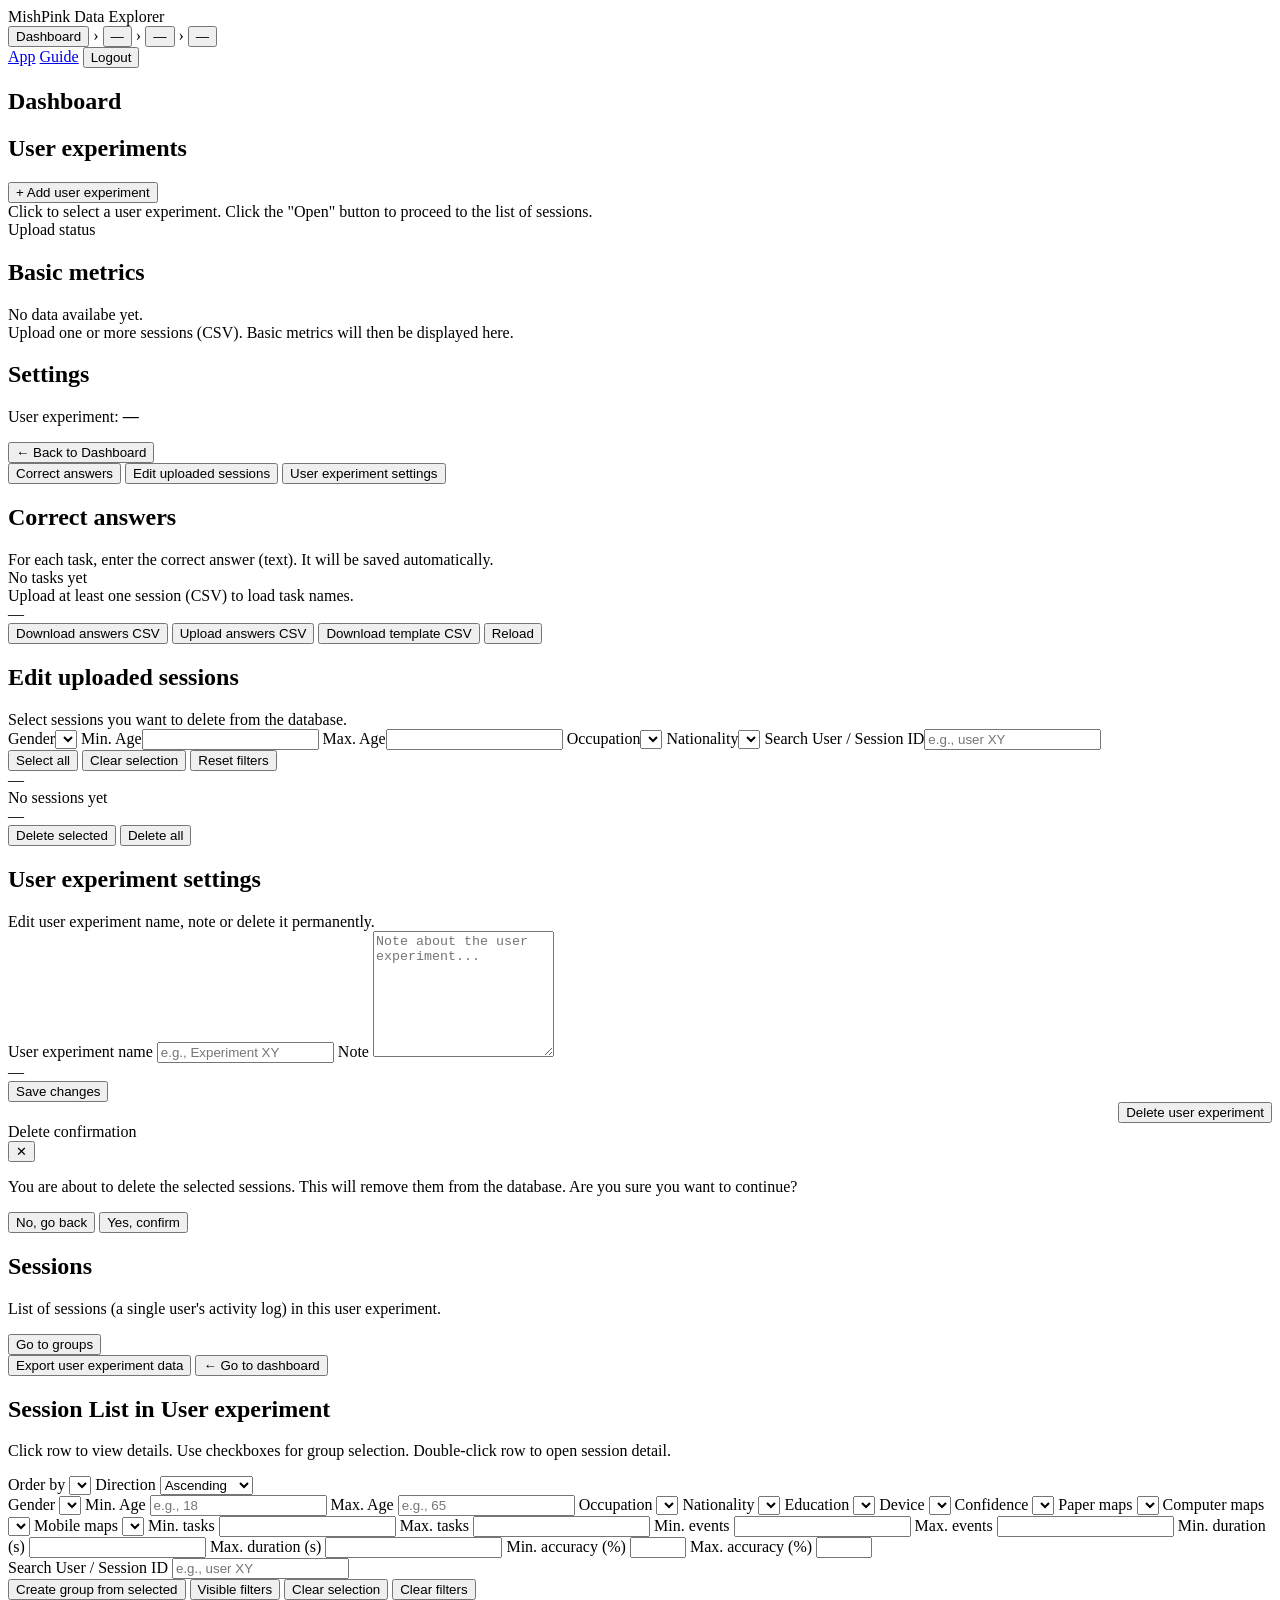
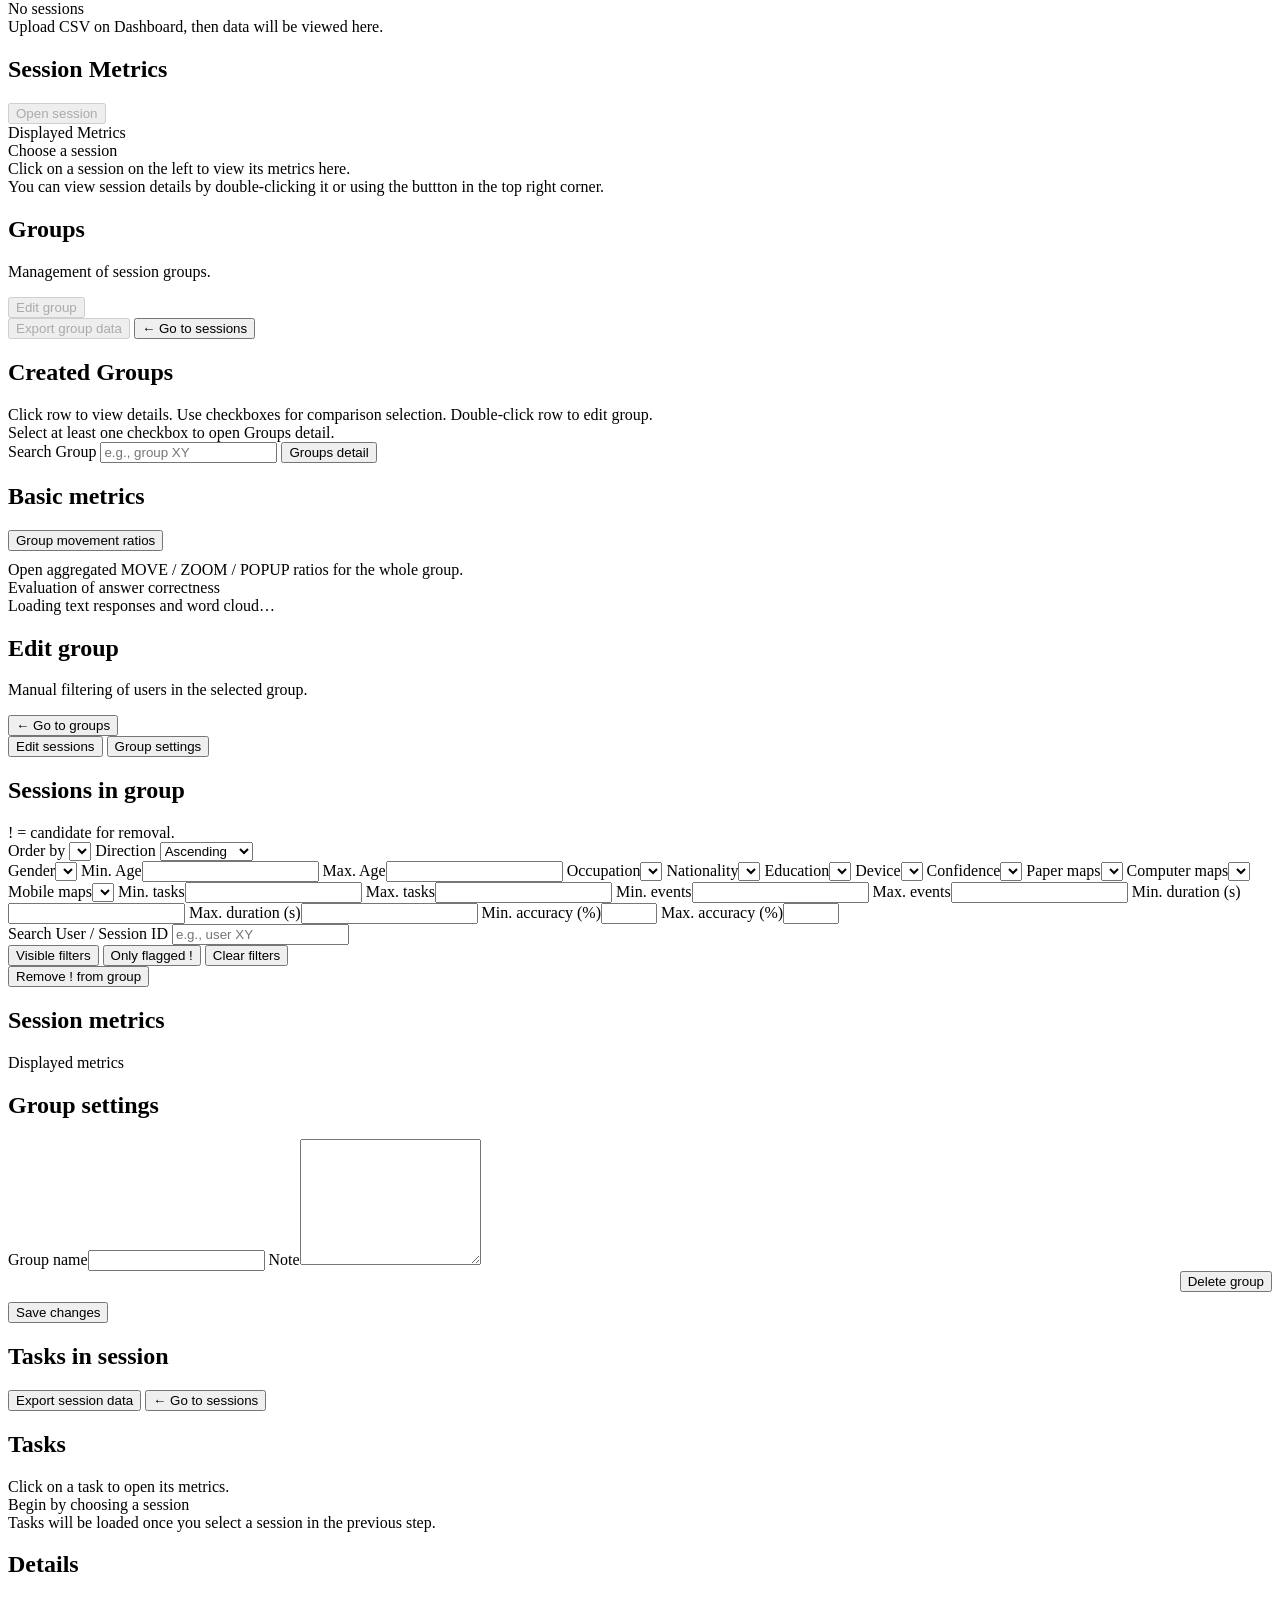
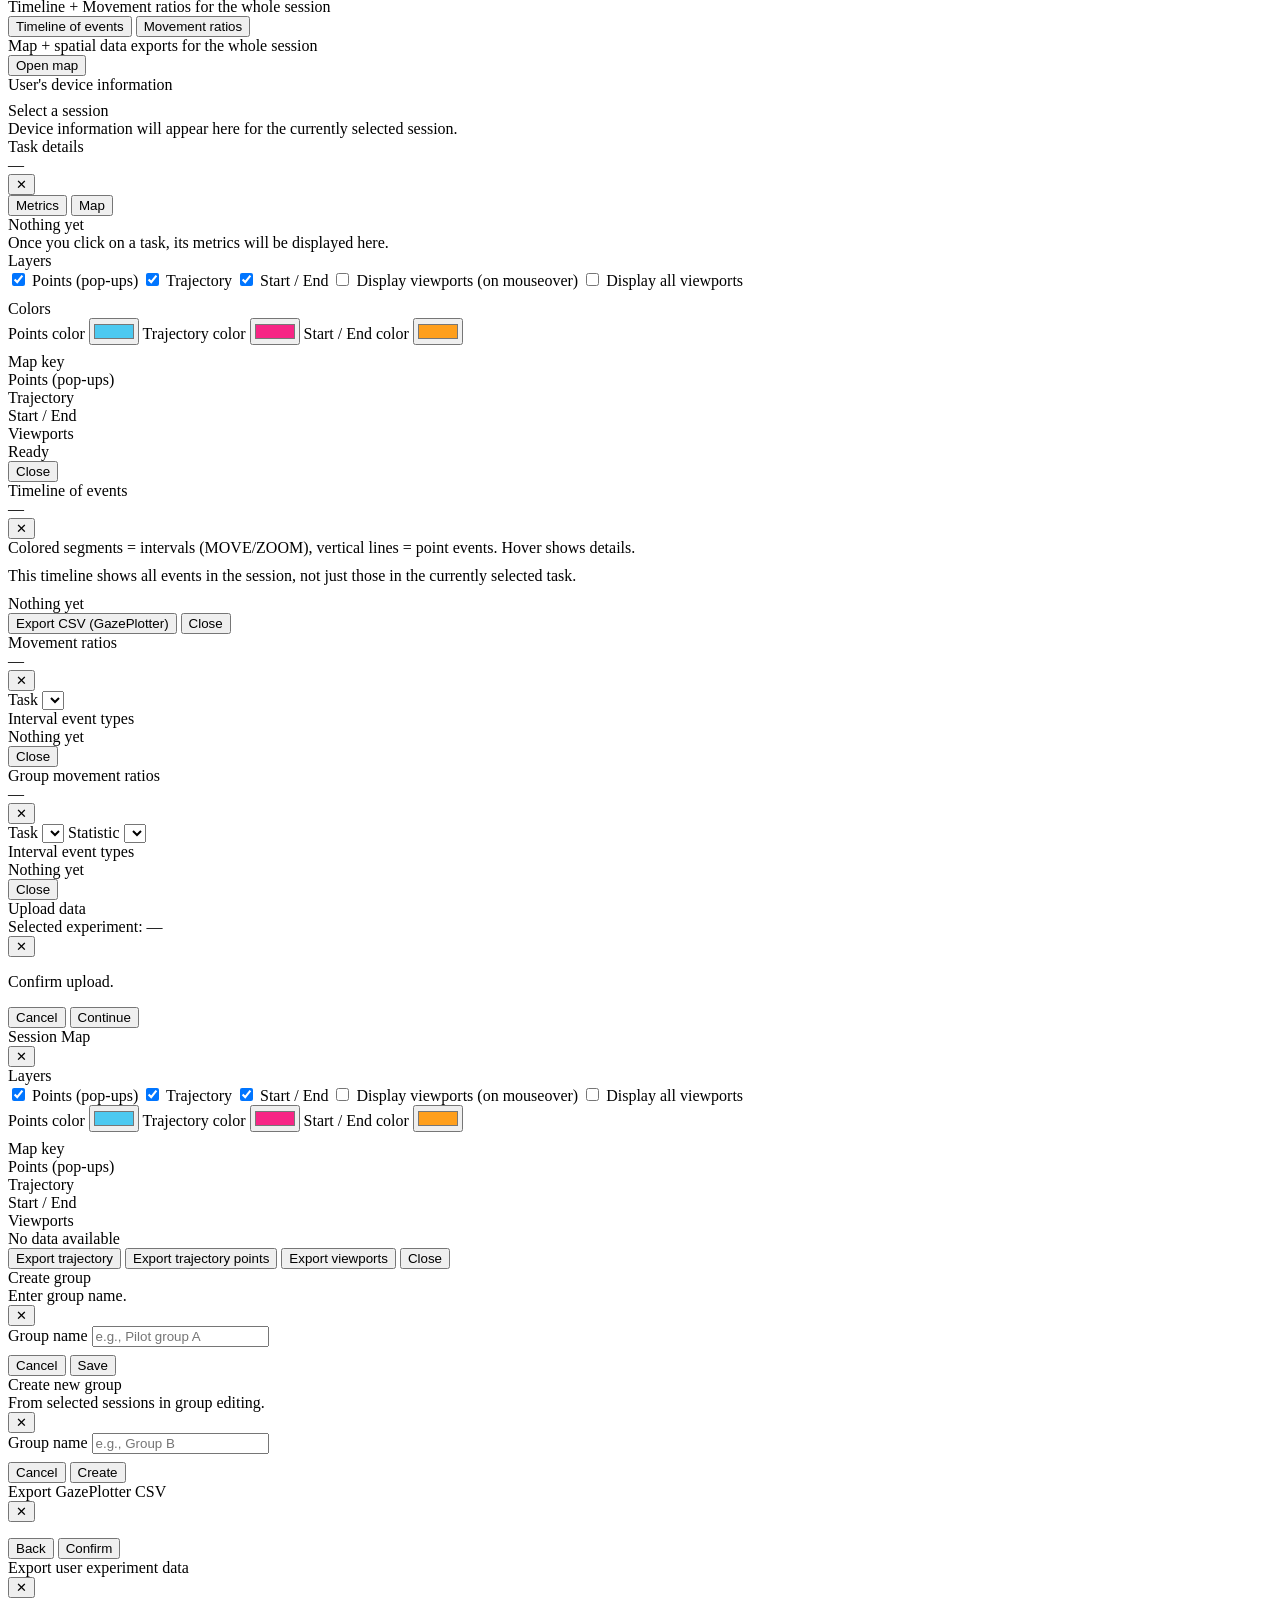
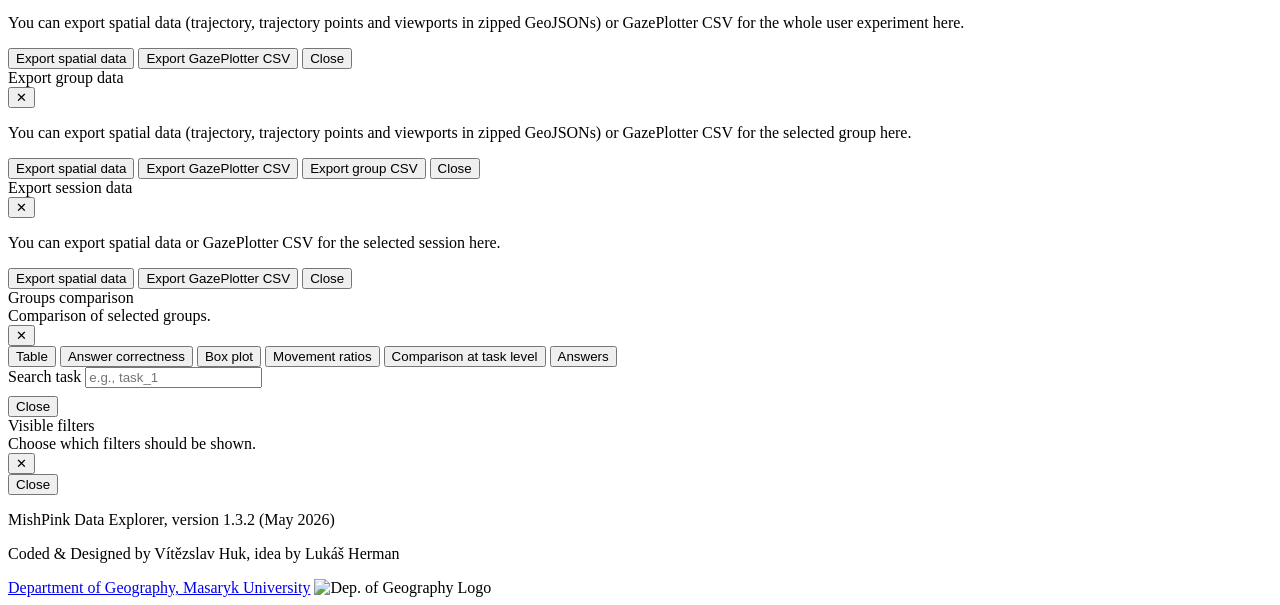
==== commit adfa21f3: "version 1.3.2" ====
--- a/web/index.html
+++ b/web/index.html
@@ -5,7 +5,7 @@
   <meta charset="utf-8" />
   <meta name="viewport" content="width=device-width,initial-scale=1" />
   <title>MishPink Data Explorer</title>
-  <link rel="stylesheet" href="/static/styles.css" />
+  <link rel="stylesheet" href="/static/styles.css?v=2" />
   <link rel="stylesheet" href="https://unpkg.com/leaflet@1.9.4/dist/leaflet.css"
     integrity="sha256-p4NxAoJBhIIN+hmNHrzRCf9tD/miZyoHS5obTRR9BMY=" crossorigin="" />
 </head>
@@ -33,15 +33,14 @@
       </div>
 
       <nav class="topbar-right" aria-label="Primary navigation">
-        <a class="btn btn-ghost topbar-link is-active" href="/" aria-current="page">App</a>
-        <a class="btn btn-ghost topbar-link" href="/guide/introduction">Guide</a>
-        <a class="btn btn-ghost topbar-link topbar-github-link" href="https://github.com/" target="_blank" rel="noopener noreferrer" aria-label="Open GitHub">
-          <img class="github-icon" src="/static/github-mark.png" alt="" aria-hidden="true" onerror="this.style.display='none'" />
-          <span>Github</span>
-        </a>
-        <button class="btn btn-ghost" id="logoutBtn" type="button" data-tooltip="Log out of the application">
+        <a class="btn btn-ghost topbar-link is-active" href="/">App</a>
+        <a class="btn btn-ghost topbar-link" href="/guide/introduction" aria-current="page">Guide</a>
+        <button class="btn btn-ghost topbar-link" id="logoutBtn" type="button" data-tooltip="Log out of the application">
           Logout
         </button>
+        <a class="btn btn-ghost topbar-link topbar-github-link" href="https://github.com/vitahuk/mishpink_data-explorer" target="_blank" rel="noopener noreferrer" aria-label="Open GitHub">
+          <img class="github-icon" src="/static/github-mark.png" width="22" height="22" alt="" aria-hidden="true" onerror="this.style.display='none'" />
+        </a>
       </nav>
     </header>
     
@@ -1221,7 +1220,7 @@
   <!-- GLOBAL FOOTER -->
   <footer class="app-footer" aria-label="Footer">
     <div class="app-footer-content">
-      <p>MishPink Data Explorer, version 1.3 (April 2026)</p>
+      <p>MishPink Data Explorer, version 1.3.2 (May 2026)</p>
       <p>Coded & Designed by Vítězslav Huk, idea by Lukáš Herman</p>
       <a href="https://geogr.sci.muni.cz" target="_blank" rel="noopener noreferrer">Department of Geography, Masaryk University</a>
       <img src="/static/sci-gu-lg-eng-white-01.png" alt="Dep. of Geography Logo" class="app-footer-logo" />
@@ -1230,7 +1229,7 @@
 
   <script src="https://unpkg.com/leaflet@1.9.4/dist/leaflet.js"
     integrity="sha256-20nQCchB9co0qIjJZRGuk2/Z9VM+kNiyxNV1lvTlZBo=" crossorigin=""></script>
-  <script src="/static/app.js"></script>
+  <script src="/static/app.js?v=2"></script>
 </body>
 
 </html>
